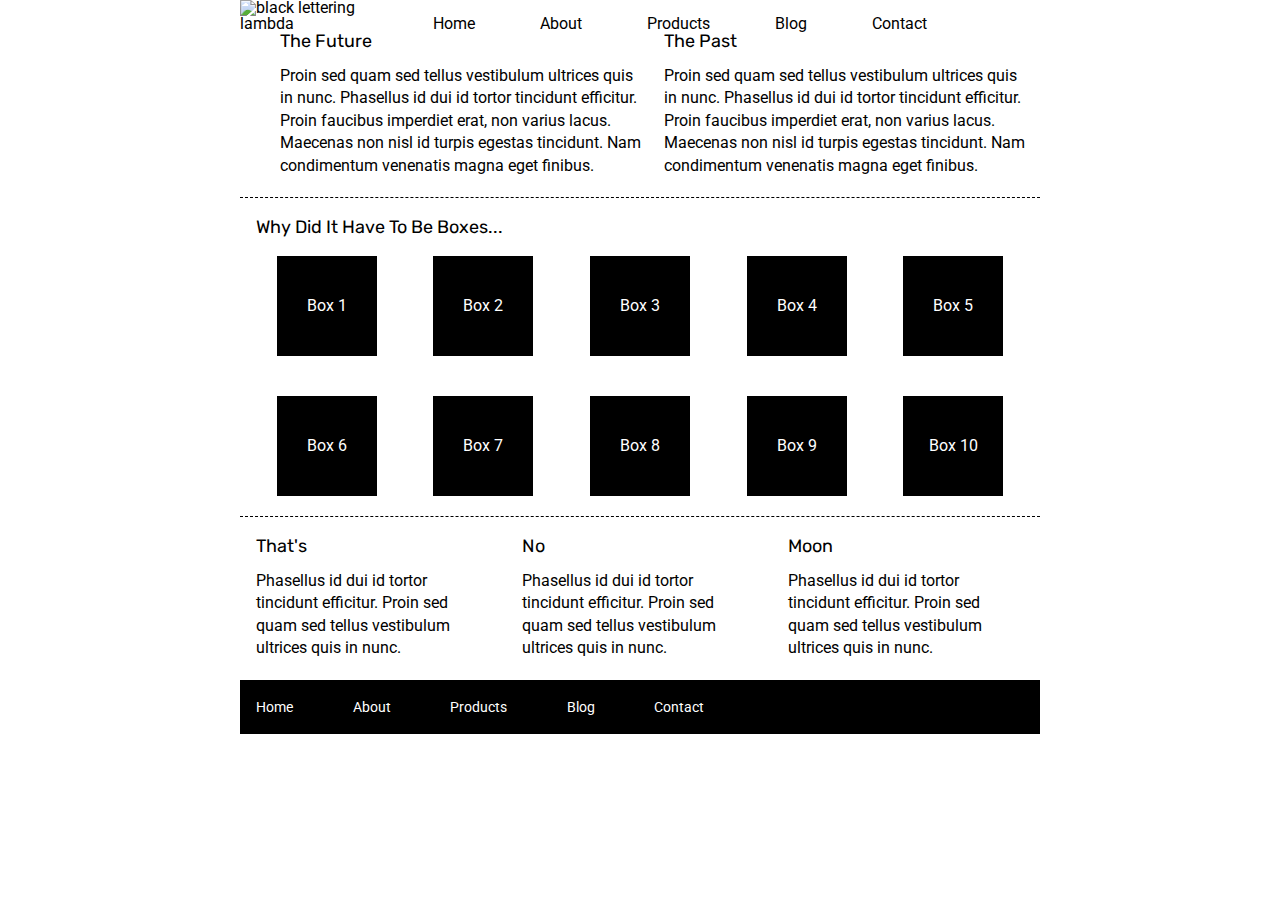
==== index.html @ f5724f5d "created a header and copied it to the about file" ====
<!doctype html>

<html lang="en">
<head>
  <meta charset="utf-8">

  <title>Sprint Challenge - Home</title>

  <link href="https://fonts.googleapis.com/css?family=Roboto|Rubik" rel="stylesheet">
  <link rel="stylesheet" href="css/index.css">

</head>

<body>
    <div class="container">
        <header>
            <nav>
                <div class="nav-item1">
                    <img src="/img/lambda-black.png" alt="black lettering lambda ">
                </div>
                <div class="nav-item2">
                    <a href="index.html">Home</a>
                    <a href="about.html">About</a>
                    <a href="products.html.html">Products</a>
                    <a href="#">Blog</a>
                    <a href="#">Contact</a>
                </div>
            </nav>
        </header>
   
        <section class="top-content">
            <div class="jumbo-img">
                <img src="/img/jumbo.jpg" alt="">
            </div>
            <div class="text-container">
                <h2>The Future</h2>
                <p>Proin sed quam sed tellus vestibulum ultrices quis in nunc. Phasellus id dui id tortor tincidunt efficitur. Proin faucibus imperdiet erat, non varius lacus. Maecenas non nisl id turpis egestas tincidunt. Nam condimentum venenatis magna eget finibus.</p>
            </div>
            <div class="text-container">
                <h2>The Past</h2>
                <p>Proin sed quam sed tellus vestibulum ultrices quis in nunc. Phasellus id dui id tortor tincidunt efficitur. Proin faucibus imperdiet erat, non varius lacus. Maecenas non nisl id turpis egestas tincidunt. Nam condimentum venenatis magna eget finibus.</p>
            </div>
        </section>
        
        <section class="middle-content">
        
            <h2>Why Did It Have To Be Boxes...</h2>
            
            <div class="boxes">
                <div class="box">Box 1</div>
                <div class="box">Box 2</div>
                <div class="box">Box 3</div>
                <div class="box">Box 4</div>
                <div class="box">Box 5</div>
                <div class="box">Box 6</div>
                <div class="box">Box 7</div>
                <div class="box">Box 8</div>
                <div class="box">Box 9</div>
                <div class="box">Box 10</div>
            </div>
        
        </section>

        <section class="bottom-content">

            <div class="text-container">
                <h2>That's</h2>
                <p>Phasellus id dui id tortor tincidunt efficitur. Proin sed quam sed tellus vestibulum ultrices quis in nunc.</p>
            </div>
            <div class="text-container">
                <h2>No</h2>
                <p>Phasellus id dui id tortor tincidunt efficitur. Proin sed quam sed tellus vestibulum ultrices quis in nunc.</p>
            </div>
            <div class="text-container">
                <h2>Moon</h2>
                <p>Phasellus id dui id tortor tincidunt efficitur. Proin sed quam sed tellus vestibulum ultrices quis in nunc.</p>
            </div>

        </section>
        
        <footer>
            <nav>
                <a href="#">Home</a>
                <a href="#">About</a>
                <a href="#">Products</a>
                <a href="#">Blog</a>
                <a href="#">Contact</a>
            </nav>
        </footer>
    </div><!-- container -->        
</body>
</html>
---- css/index.css ----
/* http://meyerweb.com/eric/tools/css/reset/ 
   v2.0 | 20110126
   License: none (public domain)
*/

html, body, div, span, applet, object, iframe,
h1, h2, h3, h4, h5, h6, p, blockquote, pre,
a, abbr, acronym, address, big, cite, code,
del, dfn, em, img, ins, kbd, q, s, samp,
small, strike, strong, sub, sup, tt, var,
b, u, i, center,
dl, dt, dd, ol, ul, li,
fieldset, form, label, legend,
table, caption, tbody, tfoot, thead, tr, th, td,
article, aside, canvas, details, embed, 
figure, figcaption, footer, header, hgroup, 
menu, nav, output, ruby, section, summary,
time, mark, audio, video {
	margin: 0;
	padding: 0;
	border: 0;
	font-size: 100%;
	font: inherit;
	vertical-align: baseline;
}
/* HTML5 display-role reset for older browsers */
article, aside, details, figcaption, figure, 
footer, header, hgroup, menu, nav, section {
	display: block;
}
body {
	line-height: 1;
}
ol, ul {
	list-style: none;
}
blockquote, q {
	quotes: none;
}
blockquote:before, blockquote:after,
q:before, q:after {
	content: '';
	content: none;
}
table {
	border-collapse: collapse;
	border-spacing: 0;
}

* {
    box-sizing: border-box;
}

html, body {
    height: 100%;
    font-family: 'Roboto', sans-serif;
}

h1, h2, h3, h4, h5 {
    font-size: 18px;
    margin-bottom: 15px;
    font-family: 'Rubik', sans-serif;
}

p {
    line-height: 1.4;
}

.container {
    width: 800px;
    margin: 0 auto;
}
nav{
    display: flex;
    align-items: baseline;
    
    justify-content:flex-start;
}
.nav-item1{
    width: 20%;
}
.nav-item2{
    width: 70%;
    display: flex;
    justify-content: space-around;
}

.nav-item2 a {
    text-decoration: none;
    color: #000;
}

.top-content {
    display: flex;
    flex-wrap: wrap;
    justify-content: space-evenly;
    margin-bottom: 20px;
    border-bottom: 1px dashed black;
}
.jumbo-img{
    display: flex;
    justify-content: flex-start;
    margin: 5% auto;
}

.jumbo-img img{
    width: 97%;
}
.top-content .text-container {
    width: 48%;
    padding: 0 1%;
    padding-bottom: 20px;  
}

.middle-content {
    margin-bottom: 20px;
    border-bottom: 1px dashed black;
}

.middle-content h2 {
    padding: 0 2%;
    margin-bottom: 0;
}

.middle-content .boxes {
    display: flex;
    flex-wrap: wrap;
    justify-content: space-evenly;
}

.middle-content .boxes .box {
    width: 12.5%;
    height: 100px;
    background: black;
    margin: 20px 2.5%;
    color: white;
    display: flex;
    align-items: center;
    justify-content: center;
}

.bottom-content {
    display: flex;
    margin: 0 2% 20px;
    justify-content: space-around;
}

.bottom-content .text-container {
    padding-right: 4%;
}

.bottom-content .text-container:last-child {
    padding-right: 0;
}

footer {
    width: 100%;
    background: black;
}

footer nav {
    width: 60%;
    display: flex;
    justify-content: space-between;
    align-items: center;
    padding: 20px 2%;
    font-size: 14px;
}

footer nav a {
    color: white;
    text-decoration: none;
}
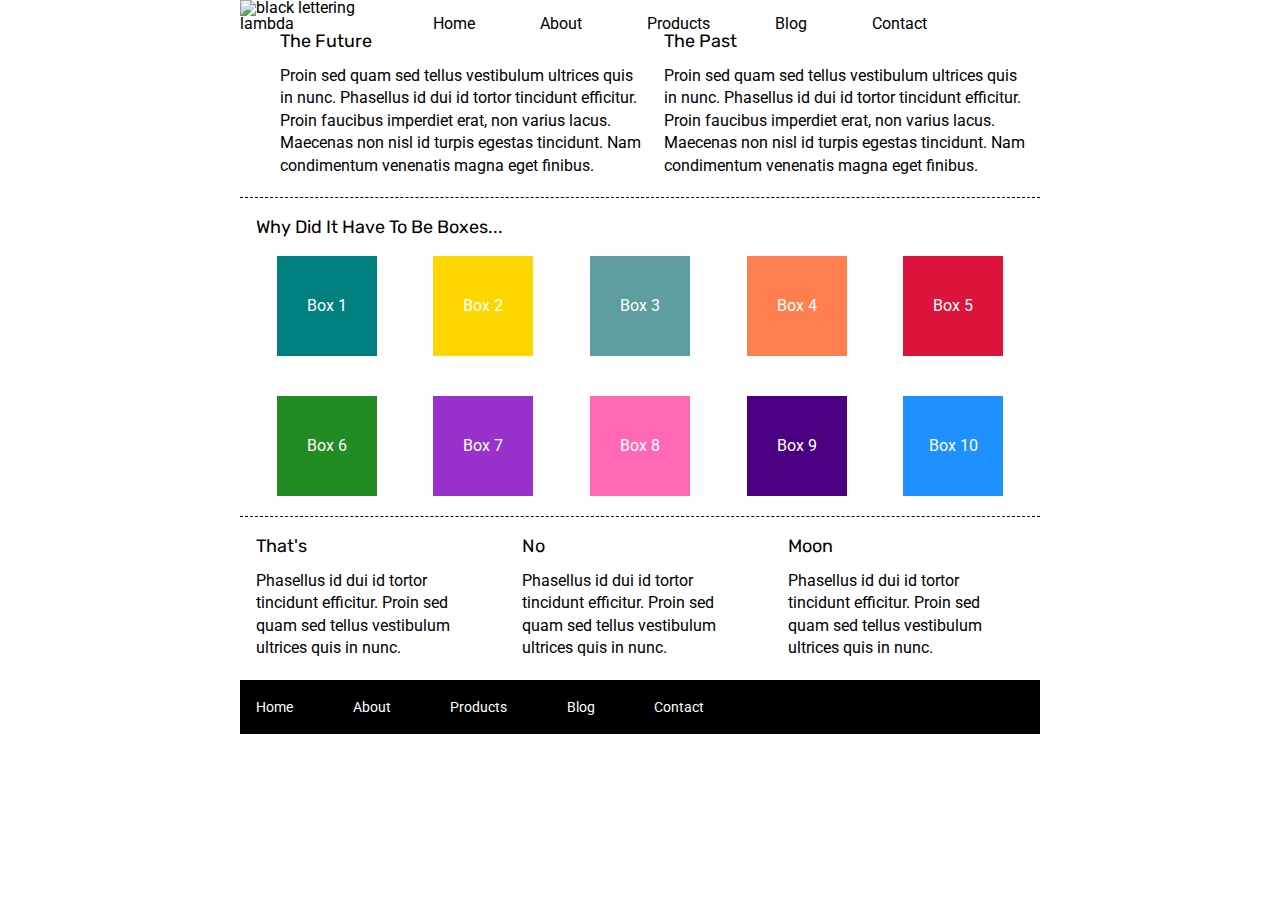
==== commit 3d906211: "changed block colors" ====
--- a/index.html
+++ b/index.html
@@ -47,16 +47,16 @@
             <h2>Why Did It Have To Be Boxes...</h2>
             
             <div class="boxes">
-                <div class="box">Box 1</div>
-                <div class="box">Box 2</div>
-                <div class="box">Box 3</div>
-                <div class="box">Box 4</div>
-                <div class="box">Box 5</div>
-                <div class="box">Box 6</div>
-                <div class="box">Box 7</div>
-                <div class="box">Box 8</div>
-                <div class="box">Box 9</div>
-                <div class="box">Box 10</div>
+                <div class="box " id="box1">Box 1</div>
+                <div class="box" id="box2">Box 2</div>
+                <div class="box" id="box3">Box 3</div>
+                <div class="box" id="box4">Box 4</div>
+                <div class="box" id="box5">Box 5</div>
+                <div class="box" id="box6">Box 6</div>
+                <div class="box" id="box7">Box 7</div>
+                <div class="box" id="box8">Box 8</div>
+                <div class="box" id="box9">Box 9</div>
+                <div class="box" id="box10">Box 10</div>
             </div>
         
         </section>
--- a/css/index.css
+++ b/css/index.css
@@ -138,6 +138,36 @@
     align-items: center;
     justify-content: center;
 }
+#box1{
+    background:teal;
+}
+#box2{
+    background:gold;
+}
+
+#box3{
+    background:cadetblue;
+}
+#box4{
+    background:coral;
+}
+#box5{
+    background:crimson;
+}#box6{
+    background:forestgreen;
+}
+#box7{
+    background:darkorchid;
+}
+#box8{
+    background:hotpink;
+}
+#box9{
+    background:indigo;
+}
+#box10{
+    background:dodgerblue;
+}
 
 .bottom-content {
     display: flex;
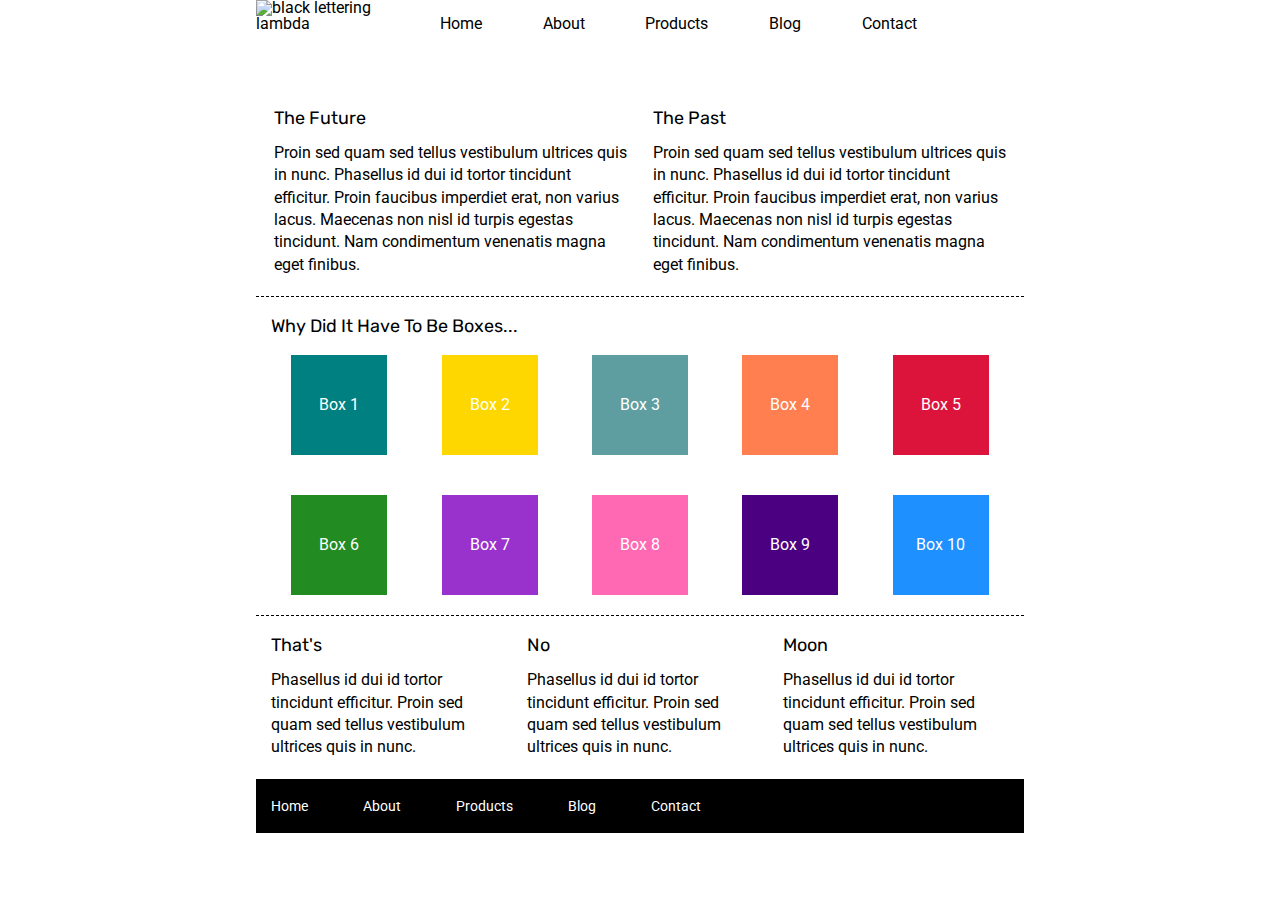
==== commit a2f7df80: "styled middle section" ====
--- a/index.html
+++ b/index.html
@@ -26,12 +26,13 @@
                     <a href="#">Contact</a>
                 </div>
             </nav>
+            <div class="jumbo-img">
+                <img src="/img/jumbo.jpg" alt="">
+            </div>
         </header>
    
         <section class="top-content">
-            <div class="jumbo-img">
-                <img src="/img/jumbo.jpg" alt="">
-            </div>
+           
             <div class="text-container">
                 <h2>The Future</h2>
                 <p>Proin sed quam sed tellus vestibulum ultrices quis in nunc. Phasellus id dui id tortor tincidunt efficitur. Proin faucibus imperdiet erat, non varius lacus. Maecenas non nisl id turpis egestas tincidunt. Nam condimentum venenatis magna eget finibus.</p>
--- a/css/index.css
+++ b/css/index.css
@@ -67,7 +67,7 @@
 }
 
 .container {
-    width: 800px;
+    width: 60%;
     margin: 0 auto;
 }
 nav{
@@ -88,6 +88,18 @@
 .nav-item2 a {
     text-decoration: none;
     color: #000;
+}
+
+
+.jumbo-img{
+    display: flex;
+    justify-content: flex-start;
+    margin: 5% auto;
+}
+
+.jumbo-img img{
+    object-fit: contain;
+    width: 97%;
 }
 
 .top-content {
@@ -96,15 +108,6 @@
     justify-content: space-evenly;
     margin-bottom: 20px;
     border-bottom: 1px dashed black;
-}
-.jumbo-img{
-    display: flex;
-    justify-content: flex-start;
-    margin: 5% auto;
-}
-
-.jumbo-img img{
-    width: 97%;
 }
 .top-content .text-container {
     width: 48%;
